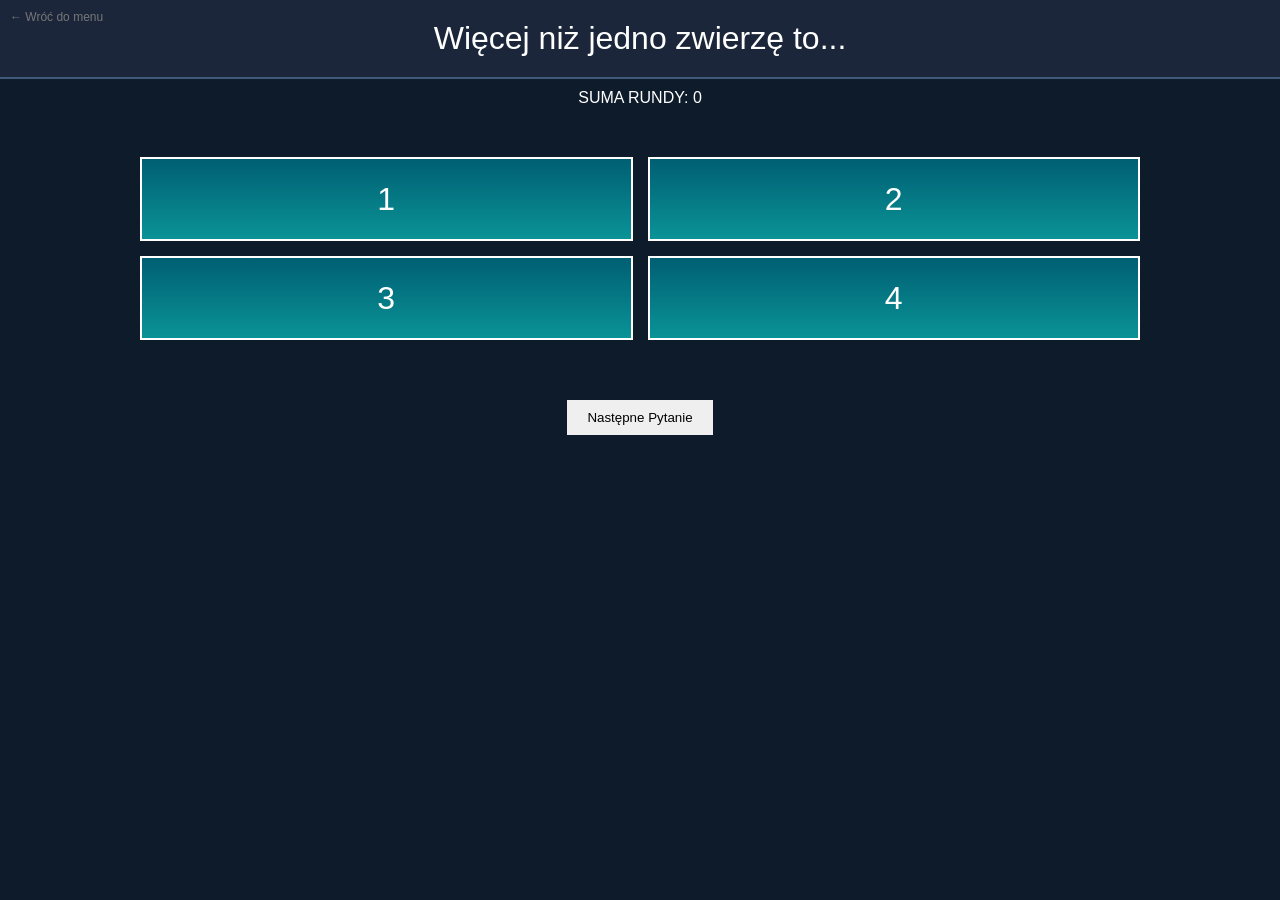
==== familiada/index.html @ 3001b627 "Add basic structure for Familiada" ====
<!DOCTYPE html>
<html lang="pl">
<head>
    <meta charset="UTF-8">
    <title>Familiada</title>
    <link rel="stylesheet" href="style.css">
    
    <script src="data.js"></script>
</head>
<body>
    <a href="../index.html" class="back-btn">← Wróć do menu</a>

    <div id="question-box" class="question-header">Pytanie...</div>

    <div class="scores" style="text-align: center; padding: 10px;">
        SUMA RUNDY: <span id="round-score">0</span>
    </div>

    <div id="board" class="board-grid"></div>

    <div style="text-align: center; margin-top: 20px;">
        <button onclick="nextRound()" style="padding: 10px 20px;">Następne Pytanie</button>
    </div>

    <script src="logic.js"></script>
</body>
</html>
---- familiada/style.css ----
/* Importujemy style globalne, żeby nie pisać 2 razy tego samego */
@import url('../global.css');

.question-header {
    background: #1b263b;
    padding: 20px;
    font-size: 2em;
    text-align: center;
    border-bottom: 2px solid #415a77;
}

.board-grid {
    display: grid;
    grid-template-columns: 1fr 1fr;
    gap: 15px;
    padding: 40px;
    max-width: 1000px;
    margin: 0 auto;
}

.answer-card {
    background: linear-gradient(to bottom, #005f73, #0a9396);
    height: 80px;
    display: flex;
    align-items: center;
    justify-content: center;
    font-size: 2em;
    border: 2px solid white;
    cursor: pointer;
}

.answer-card.revealed {
    background: linear-gradient(to bottom, #ee9b00, #ca6702);
    justify-content: space-between;
    padding: 0 20px;
}

/* Ukrywanie/Pokazywanie treści */
.answer-text, .answer-points { display: none; }
.revealed .answer-text, .revealed .answer-points { display: block; }
.revealed .card-number { display: none; }

/* Powrót do menu */
.back-btn {
    position: absolute;
    top: 10px;
    left: 10px;
    background: transparent;
    color: #777;
    font-size: 12px;
    text-decoration: none;
}
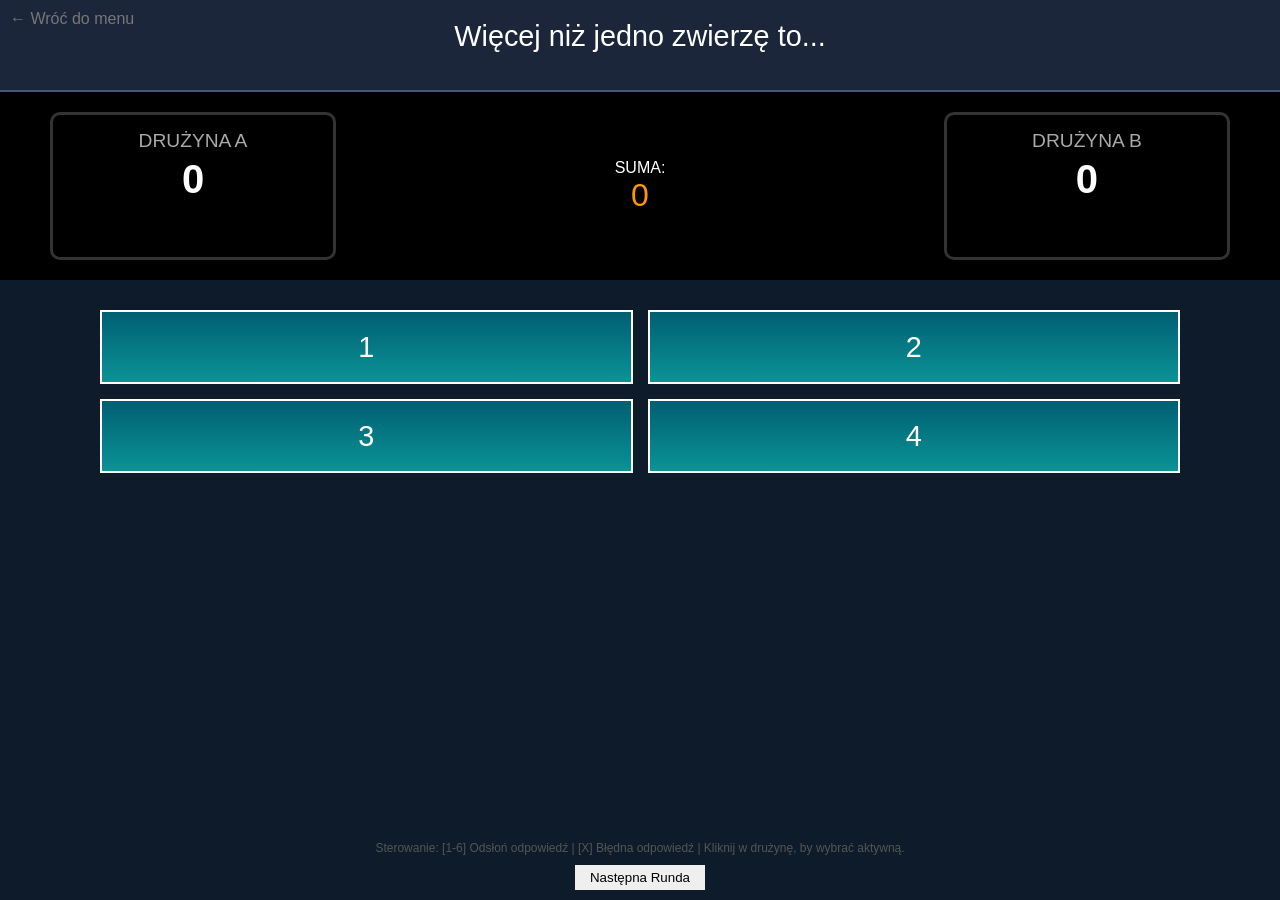
==== commit fea9e055: "Add Familiada logic" ====
--- a/familiada/index.html
+++ b/familiada/index.html
@@ -4,7 +4,6 @@
     <meta charset="UTF-8">
     <title>Familiada</title>
     <link rel="stylesheet" href="style.css">
-    
     <script src="data.js"></script>
 </head>
 <body>
@@ -12,15 +11,38 @@
 
     <div id="question-box" class="question-header">Pytanie...</div>
 
-    <div class="scores" style="text-align: center; padding: 10px;">
-        SUMA RUNDY: <span id="round-score">0</span>
+    <div class="game-status">
+        
+        <div id="team-a" class="team-box" onclick="selectTeam('A')">
+            <div class="team-name">DRUŻYNA A</div>
+            <div class="team-score" id="score-a">0</div>
+            <div class="strikes-container" id="strikes-a">
+                </div>
+        </div>
+
+        <div class="pot-box">
+            <div class="pot-label">SUMA:</div>
+            <div id="round-score">0</div>
+        </div>
+
+        <div id="team-b" class="team-box" onclick="selectTeam('B')">
+            <div class="team-name">DRUŻYNA B</div>
+            <div class="team-score" id="score-b">0</div>
+            <div class="strikes-container" id="strikes-b">
+                </div>
+        </div>
+
     </div>
 
     <div id="board" class="board-grid"></div>
 
-    <div style="text-align: center; margin-top: 20px;">
-        <button onclick="nextRound()" style="padding: 10px 20px;">Następne Pytanie</button>
+    <div class="controls-hint">
+        Sterowanie: [1-6] Odsłoń odpowiedź | [X] Błędna odpowiedź | Kliknij w drużynę, by wybrać aktywną.
+        <br>
+        <button onclick="nextRound()" id="next-btn" style="margin-top: 10px; padding: 5px 15px;">Następna Runda</button>
     </div>
+
+    <div id="wrong-overlay" class="hidden">X</div>
 
     <script src="logic.js"></script>
 </body>
--- a/familiada/style.css
+++ b/familiada/style.css
@@ -1,32 +1,86 @@
-/* Importujemy style globalne, żeby nie pisać 2 razy tego samego */
 @import url('../global.css');
 
 .question-header {
     background: #1b263b;
     padding: 20px;
-    font-size: 2em;
+    font-size: 1.8em;
     text-align: center;
     border-bottom: 2px solid #415a77;
+    min-height: 50px;
 }
 
+/* Panel Wyników i Drużyn */
+.game-status {
+    display: flex;
+    justify-content: space-between;
+    align-items: center;
+    padding: 20px 50px;
+    background: #000;
+}
+
+.team-box {
+    border: 3px solid #333;
+    padding: 15px;
+    width: 250px;
+    text-align: center;
+    cursor: pointer;
+    border-radius: 10px;
+    transition: all 0.3s;
+    position: relative;
+}
+
+.team-box:hover { background: #111; }
+
+/* Styl dla aktywnej drużyny (tej co zgaduje) */
+.team-box.active {
+    border-color: #ff9800; /* Pomarańczowy/Złoty */
+    background: #1a1a1a;
+    box-shadow: 0 0 15px rgba(255, 152, 0, 0.5);
+}
+
+.team-name { font-size: 1.2em; color: #aaa; margin-bottom: 5px; }
+.team-score { font-size: 2.5em; font-weight: bold; }
+
+.pot-box {
+    text-align: center;
+    font-size: 2em;
+    color: #ff9800;
+}
+.pot-label { font-size: 0.5em; color: #fff; }
+
+/* X-y (Błędy) pod wynikiem */
+.strikes-container {
+    display: flex;
+    justify-content: center;
+    margin-top: 10px;
+    height: 30px;
+}
+.strike-mark {
+    color: red;
+    font-size: 24px;
+    font-weight: bold;
+    margin: 0 5px;
+}
+
+/* Tablica */
 .board-grid {
     display: grid;
     grid-template-columns: 1fr 1fr;
     gap: 15px;
-    padding: 40px;
-    max-width: 1000px;
+    padding: 30px 100px;
+    max-width: 1200px;
     margin: 0 auto;
 }
 
 .answer-card {
     background: linear-gradient(to bottom, #005f73, #0a9396);
-    height: 80px;
+    height: 70px;
     display: flex;
     align-items: center;
     justify-content: center;
-    font-size: 2em;
+    font-size: 1.8em;
     border: 2px solid white;
-    cursor: pointer;
+    position: relative;
 }
 
 .answer-card.revealed {
@@ -35,18 +89,52 @@
     padding: 0 20px;
 }
 
-/* Ukrywanie/Pokazywanie treści */
+.answer-card.revealed-no-points {
+    background: #555; 
+    color: #ccc;
+    justify-content: space-between;
+    padding: 0 20px;
+}
+
 .answer-text, .answer-points { display: none; }
-.revealed .answer-text, .revealed .answer-points { display: block; }
-.revealed .card-number { display: none; }
+.revealed .answer-text, .revealed .answer-points,
+.revealed-no-points .answer-text, .revealed-no-points .answer-points { display: block; }
 
-/* Powrót do menu */
+.revealed .card-number, .revealed-no-points .card-number { display: none; }
+
+#wrong-overlay {
+    position: fixed;
+    top: 0; left: 0; width: 100%; height: 100%;
+    background: rgba(0,0,0,0.6);
+    color: #e63946;
+    font-size: 400px;
+    display: flex;
+    justify-content: center;
+    align-items: center;
+    font-weight: bold;
+    z-index: 999;
+}
+.hidden { display: none !important; }
+
+.controls-hint {
+    text-align: center;
+    color: #555;
+    font-size: 12px;
+    position: fixed;
+    bottom: 10px;
+    width: 100%;
+}
 .back-btn {
-    position: absolute;
-    top: 10px;
-    left: 10px;
-    background: transparent;
-    color: #777;
-    font-size: 12px;
-    text-decoration: none;
+    position: absolute; top: 10px; left: 10px; color: #777; text-decoration: none;
+}
+
+.round-winner {
+    background: #1b4332 !important;
+    border-color: #40916c !important;
+    animation: winnerPulse 1s infinite alternate;
+}
+
+@keyframes winnerPulse {
+    from { box-shadow: 0 0 10px #40916c; }
+    to { box-shadow: 0 0 30px #52b788; }
 }
